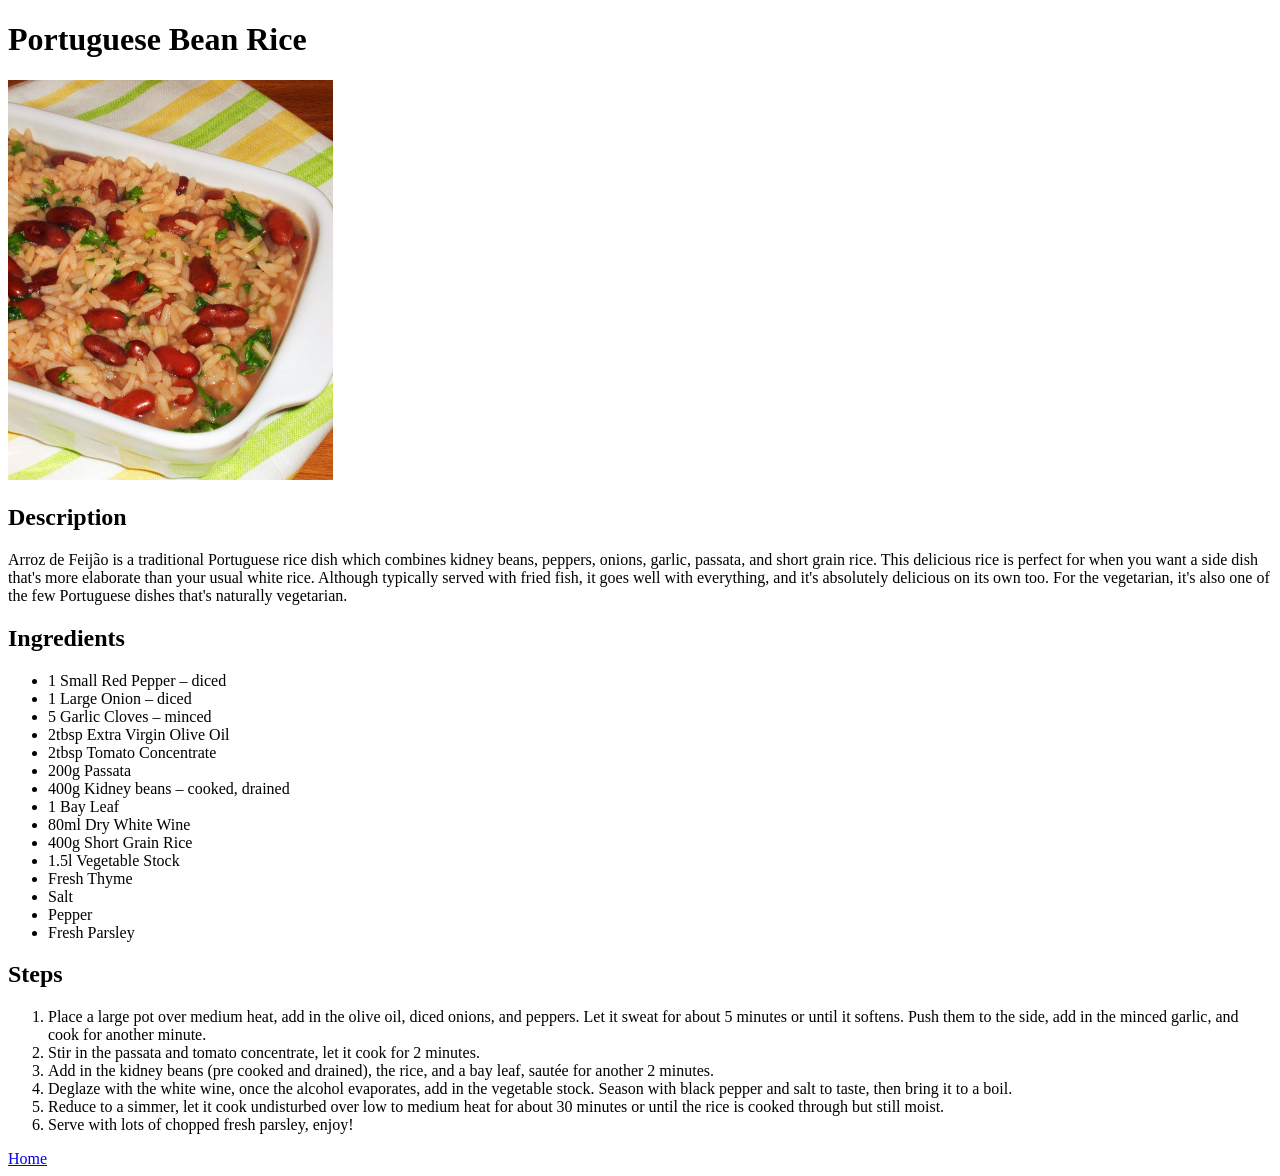
==== recipes/beanrice.html @ b1aa10d6 "Add recipe 2 with image+content and homepage link" ====
<!DOCTYPE html>
<html lang="en">
<head>
    <meta charset="UTF-8">
    <meta name="viewport" content="width=device-width, initial-scale=1.0">
    <title>Portuguese Bean Rice</title>
</head>
<body>
    <h1>Portuguese Bean Rice</h1>
    <img src="../images/arrozfeijao.jpg" height="400">
    <h2>Description</h2>
    <p>Arroz de Feijão is a traditional Portuguese rice dish which combines kidney beans, peppers, onions, garlic, passata, and short grain rice. This delicious rice is perfect for when you want a side dish that's more elaborate than your usual white rice. Although typically served with fried fish, it goes well with everything, and it's absolutely delicious on its own too. For the vegetarian, it's also one of the few Portuguese dishes that's naturally vegetarian.</p>
    <h2>Ingredients</h2>
    <ul>
        <li>1 Small Red Pepper – diced</li>
        <li>1 Large Onion – diced</li>
        <li>5 Garlic Cloves – minced</li>
        <li>2tbsp Extra Virgin Olive Oil</li>
        <li>2tbsp Tomato Concentrate</li>
        <li>200g Passata</li>
        <li>400g Kidney beans – cooked, drained</li>
        <li>1 Bay Leaf</li>
        <li>80ml Dry White Wine</li>
        <li>400g Short Grain Rice</li>
        <li>1.5l Vegetable Stock</li>
        <li>Fresh Thyme</li>
        <li>Salt</li>
        <li>Pepper</li>
        <li>Fresh Parsley</li>
    </ul>
    <h2>Steps</h2>
    <ol>
        <li>Place a large pot over medium heat, add in the olive oil, diced onions, and peppers. Let it sweat for about 5 minutes or until it softens. Push them to the side, add in the minced garlic, and cook for another minute.</li>
        <li>Stir in the passata and tomato concentrate, let it cook for 2 minutes.</li>
        <li>Add in the kidney beans (pre cooked and drained), the rice, and a bay leaf, sautée for another 2 minutes.</li>
        <li>Deglaze with the white wine, once the alcohol evaporates, add in the vegetable stock. Season with black pepper and salt to taste, then bring it to a boil.</li>
        <li>Reduce to a simmer, let it cook undisturbed over low to medium heat for about 30 minutes or until the rice is cooked through but still moist.</li>
        <li>Serve with lots of chopped fresh parsley, enjoy!</li>
        </ol>
    <a href="../index.html">Home</a>
</body>
</html>
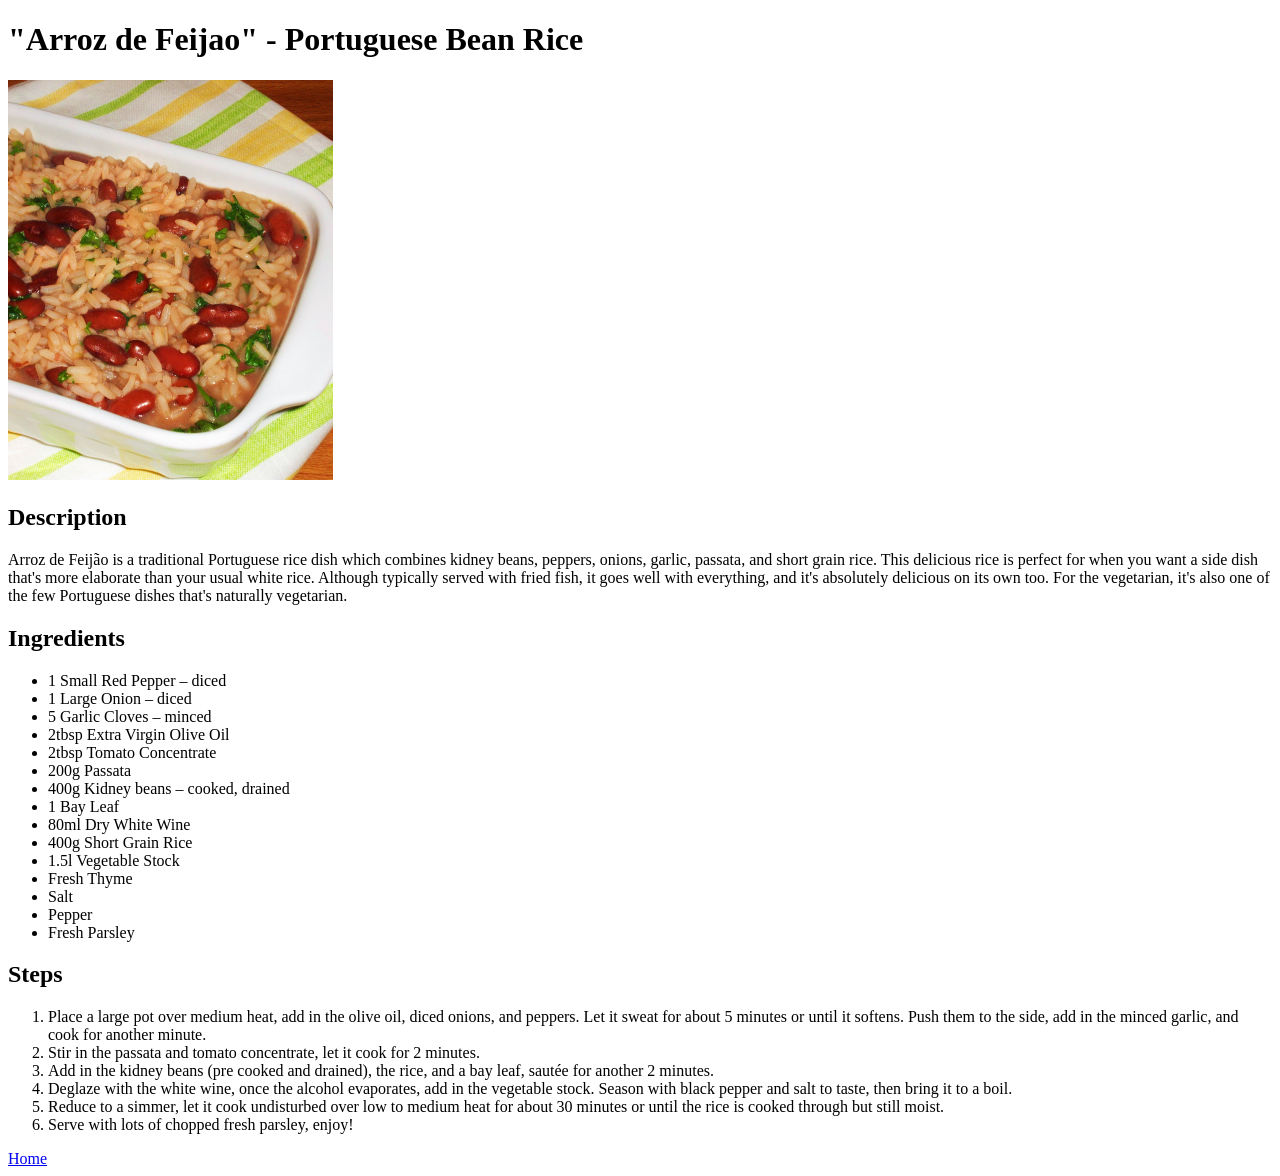
==== commit b05c86a4: "Add recipe 3 + small fixes on recipe 1 and 2" ====
--- a/recipes/beanrice.html
+++ b/recipes/beanrice.html
@@ -3,10 +3,10 @@
 <head>
     <meta charset="UTF-8">
     <meta name="viewport" content="width=device-width, initial-scale=1.0">
-    <title>Portuguese Bean Rice</title>
+    <title>Arroz de Feijao / Portuguese Bean Rice</title>
 </head>
 <body>
-    <h1>Portuguese Bean Rice</h1>
+    <h1>"Arroz de Feijao" - Portuguese Bean Rice</h1>
     <img src="../images/arrozfeijao.jpg" height="400">
     <h2>Description</h2>
     <p>Arroz de Feijão is a traditional Portuguese rice dish which combines kidney beans, peppers, onions, garlic, passata, and short grain rice. This delicious rice is perfect for when you want a side dish that's more elaborate than your usual white rice. Although typically served with fried fish, it goes well with everything, and it's absolutely delicious on its own too. For the vegetarian, it's also one of the few Portuguese dishes that's naturally vegetarian.</p>
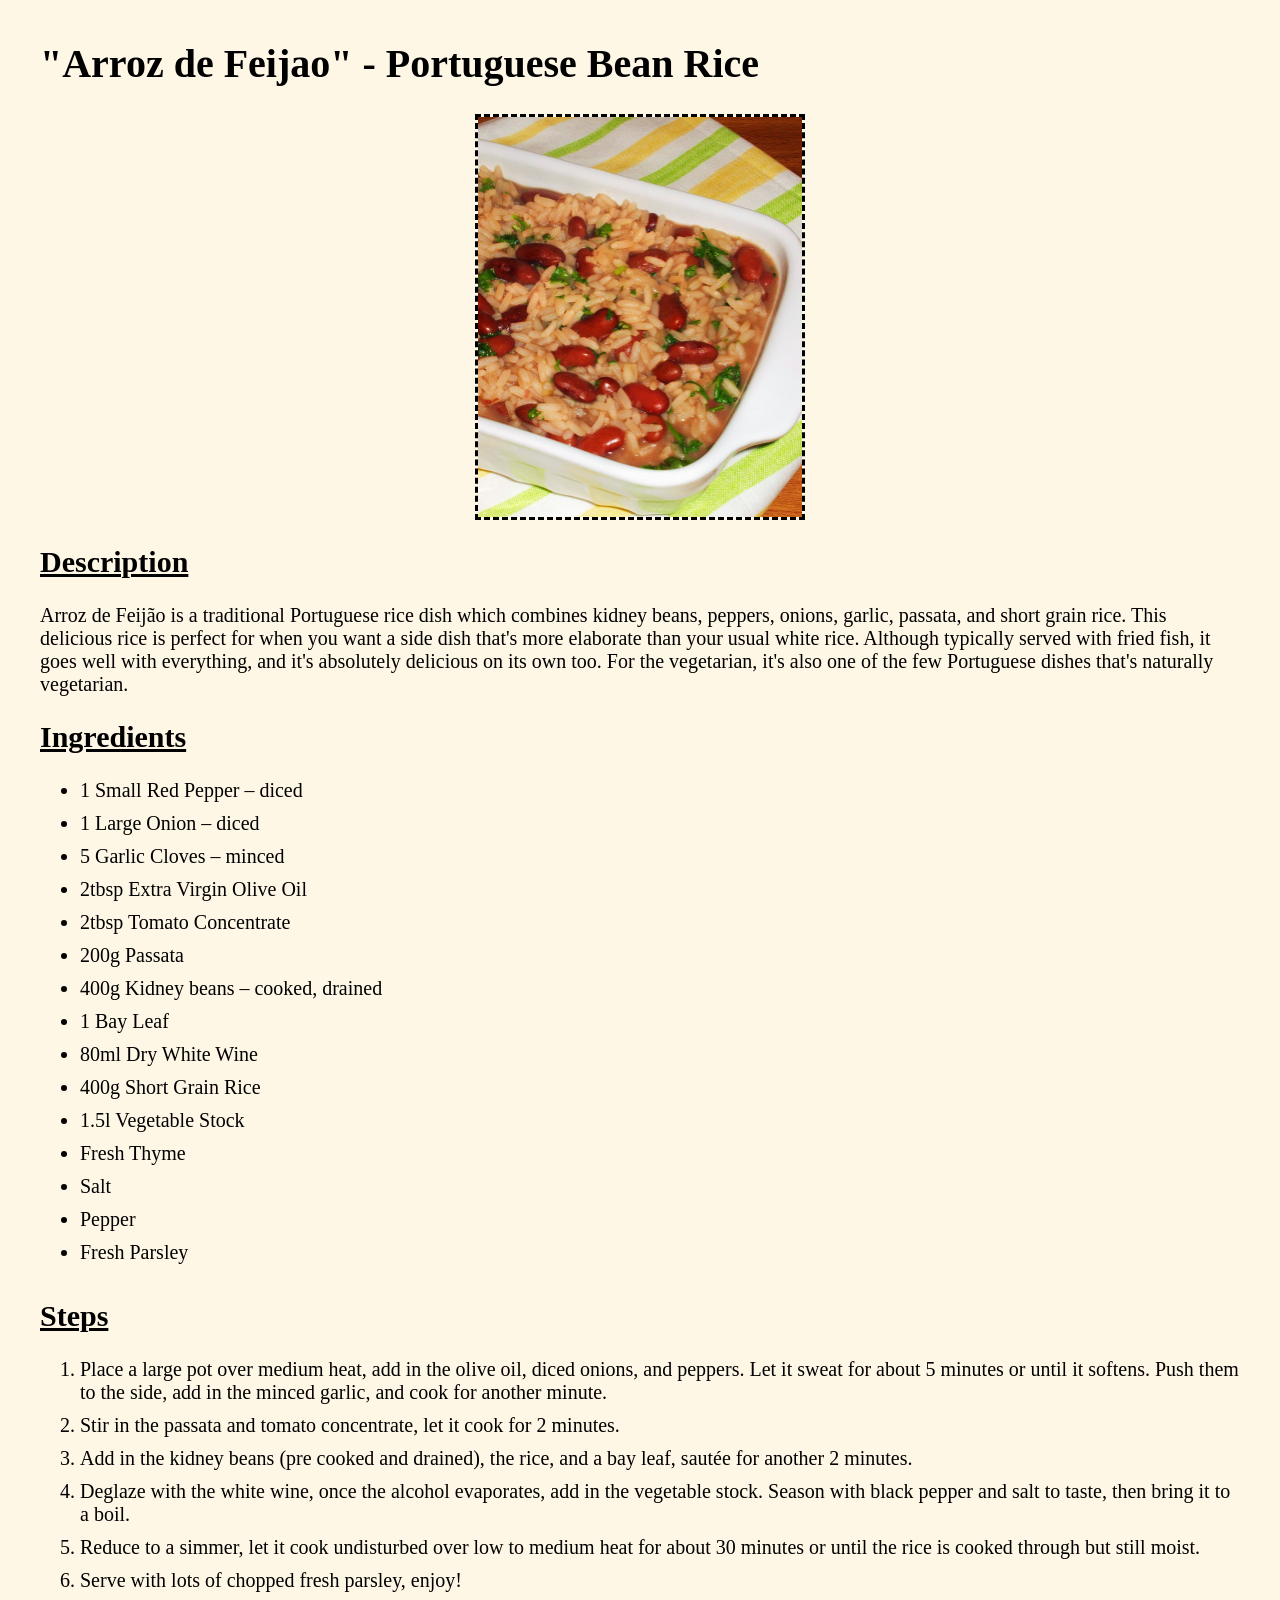
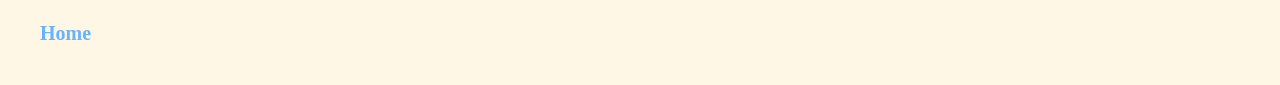
==== commit 233609ec: "Add CSS styling to all subpages" ====
--- a/recipes/beanrice.html
+++ b/recipes/beanrice.html
@@ -4,6 +4,7 @@
     <meta charset="UTF-8">
     <meta name="viewport" content="width=device-width, initial-scale=1.0">
     <title>Arroz de Feijao / Portuguese Bean Rice</title>
+    <link rel="stylesheet" href="../style.css">
 </head>
 <body>
     <h1>"Arroz de Feijao" - Portuguese Bean Rice</h1>
--- a/style.css
+++ b/style.css
@@ -0,0 +1,37 @@
+body {
+    background-color: #fff7e6;
+    font-family: 'Brush Script MT', cursive;
+    font-size: 20px;
+    margin: 40px;
+}
+
+.title {
+    background-color: #ffd480;
+    color: tomato;
+    font-size: 40px;
+    text-align: center;
+}
+
+h2 {
+    text-decoration-line: underline;
+}
+
+img {
+    border-style: dashed;
+    margin: 0 auto;
+    display: block;
+}
+
+li {
+    padding-bottom: 10px;
+}
+
+a {
+  color: #66b3ff;  font-weight: bold;
+  text-decoration-line: none;
+}
+
+a:hover {
+  background-color: gainsboro;
+}
+
